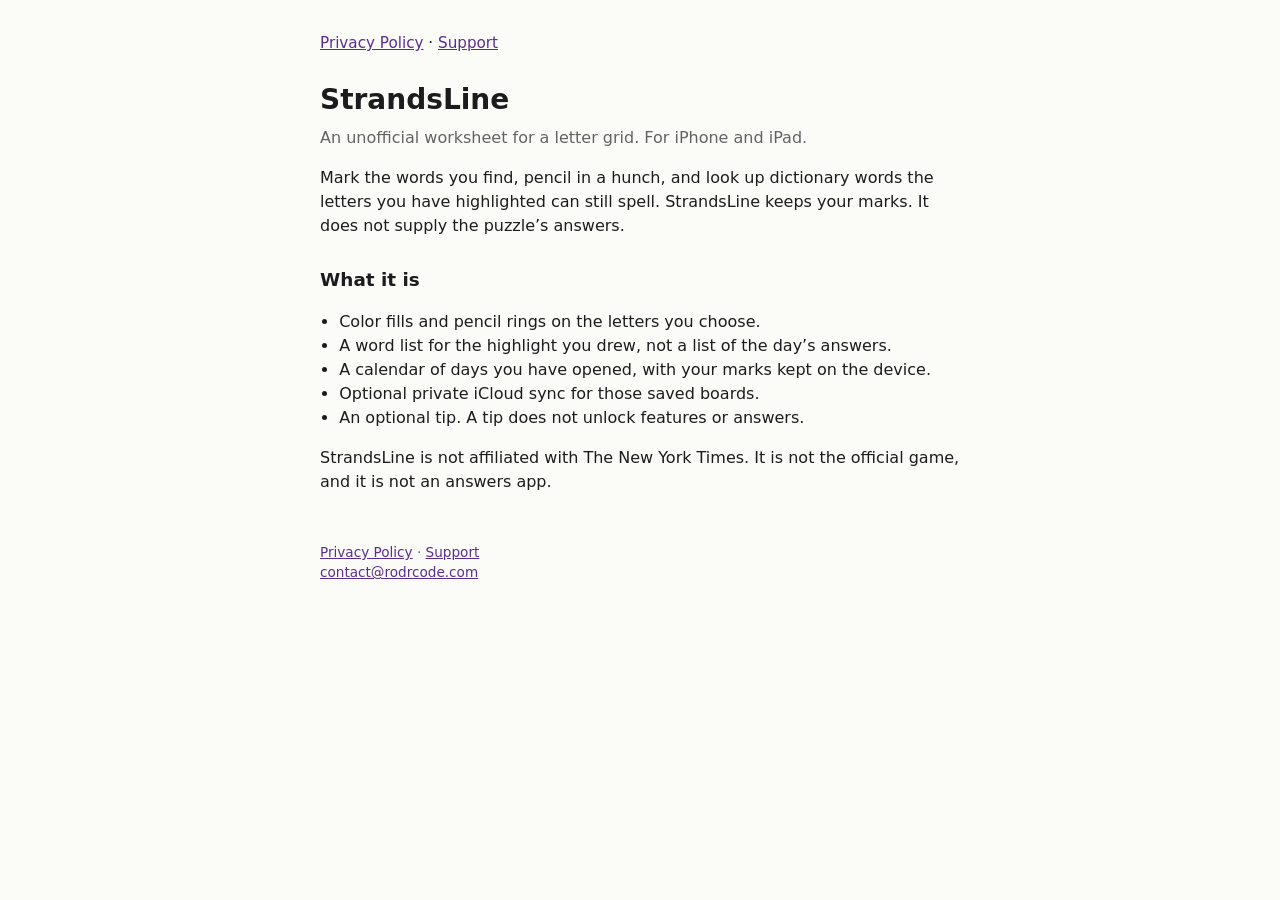
==== strandsline/index.html @ b3b38405 "Publish the Strands Line pages. Rod approved the home, support, and privacy pages as-is under /stran" ====
<!DOCTYPE html>
<html lang="en">
<head>
  <meta charset="utf-8" />
  <meta name="viewport" content="width=device-width, initial-scale=1" />
  <title>StrandsLine</title>
  <meta name="description" content="StrandsLine is an unofficial letter-grid worksheet for iPhone and iPad. It does not provide answers." />
  <style>
    :root {
      font-family: system-ui, -apple-system, Segoe UI, Roboto, Helvetica, Arial, sans-serif;
      line-height: 1.5;
      color: #1c1c1e;
      background: #fbfbf7;
    }
    body { max-width: 40rem; margin: 2rem auto; padding: 0 1.25rem 3rem; }
    h1 { font-size: 1.75rem; margin-bottom: 0.35rem; }
    h2 { font-size: 1.15rem; margin-top: 1.75rem; }
    nav { margin-bottom: 1.5rem; font-size: 0.95rem; }
    .sub { color: #636366; margin-top: 0; }
    a { color: #5b2d8e; }
    ul { padding-left: 1.2rem; }
    footer { margin-top: 3rem; font-size: 0.85rem; color: #636366; }
  </style>
</head>
<body>
  <nav>
    <a href="privacy.html">Privacy Policy</a> ·
    <a href="support.html">Support</a>
  </nav>

  <h1>StrandsLine</h1>
  <p class="sub">An unofficial worksheet for a letter grid. For iPhone and iPad.</p>

  <p>
    Mark the words you find, pencil in a hunch, and look up dictionary words
    the letters you have highlighted can still spell. StrandsLine keeps your
    marks. It does not supply the puzzle’s answers.
  </p>

  <h2>What it is</h2>
  <ul>
    <li>Color fills and pencil rings on the letters you choose.</li>
    <li>A word list for the highlight you drew, not a list of the day’s answers.</li>
    <li>A calendar of days you have opened, with your marks kept on the device.</li>
    <li>Optional private iCloud sync for those saved boards.</li>
    <li>An optional tip. A tip does not unlock features or answers.</li>
  </ul>

  <p>
    StrandsLine is not affiliated with The New York Times.
    It is not the official game, and it is not an answers app.
  </p>

  <footer>
    <p>
      <a href="privacy.html">Privacy Policy</a> ·
      <a href="support.html">Support</a><br />
      <a href="mailto:contact@rodrcode.com">contact@rodrcode.com</a>
    </p>
  </footer>
</body>
</html>
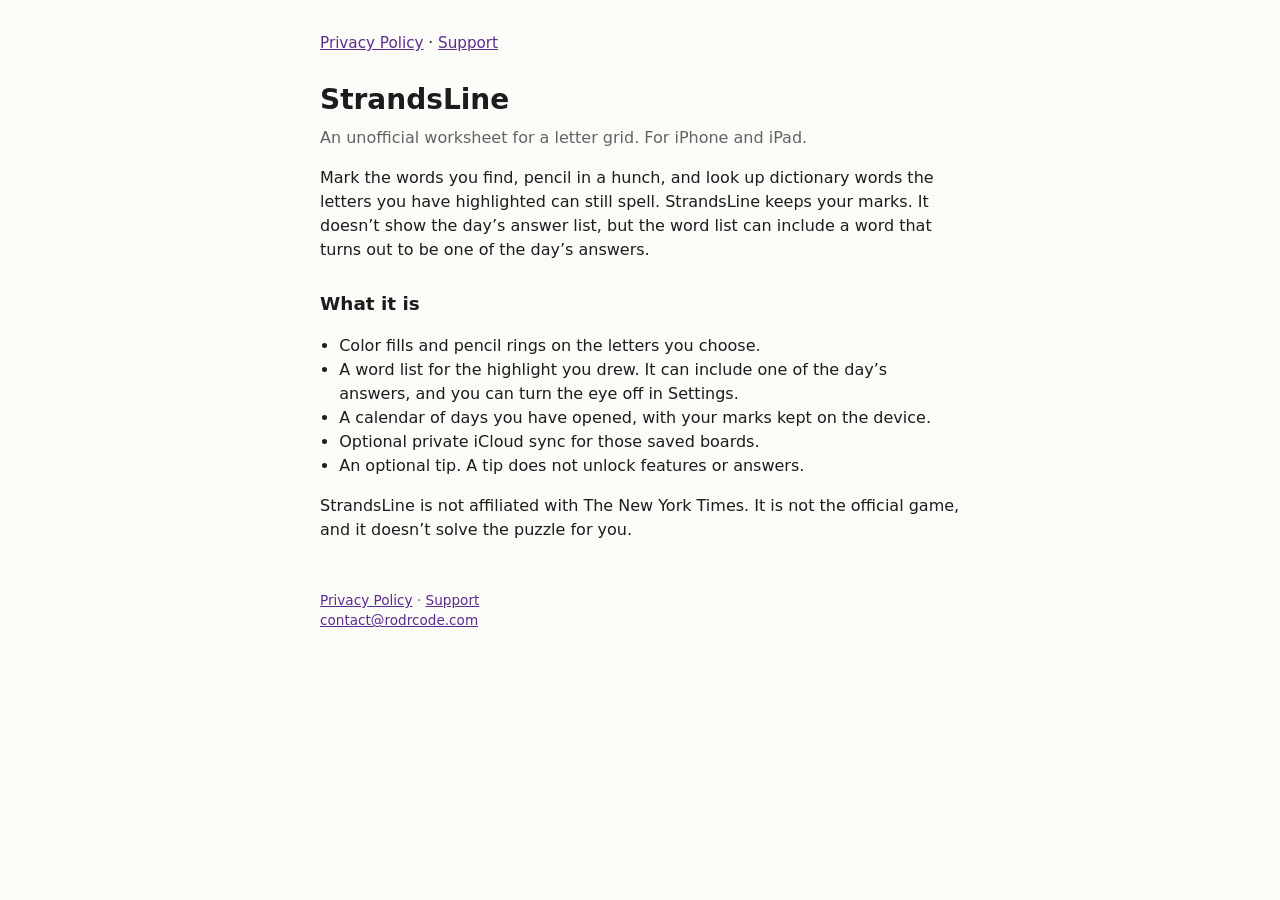
==== commit 8431146b: "Strands Line: soften 'no answers' wording to match the eye word list" ====
--- a/strandsline/index.html
+++ b/strandsline/index.html
@@ -4,7 +4,7 @@
   <meta charset="utf-8" />
   <meta name="viewport" content="width=device-width, initial-scale=1" />
   <title>StrandsLine</title>
-  <meta name="description" content="StrandsLine is an unofficial letter-grid worksheet for iPhone and iPad. It does not provide answers." />
+  <meta name="description" content="StrandsLine is an unofficial letter-grid worksheet for iPhone and iPad. It doesn’t show the day’s answer list or solve the puzzle for you." />
   <style>
     :root {
       font-family: system-ui, -apple-system, Segoe UI, Roboto, Helvetica, Arial, sans-serif;
@@ -34,13 +34,14 @@
   <p>
     Mark the words you find, pencil in a hunch, and look up dictionary words
     the letters you have highlighted can still spell. StrandsLine keeps your
-    marks. It does not supply the puzzle’s answers.
+    marks. It doesn’t show the day’s answer list, but the word list can
+    include a word that turns out to be one of the day’s answers.
   </p>
 
   <h2>What it is</h2>
   <ul>
     <li>Color fills and pencil rings on the letters you choose.</li>
-    <li>A word list for the highlight you drew, not a list of the day’s answers.</li>
+    <li>A word list for the highlight you drew. It can include one of the day’s answers, and you can turn the eye off in Settings.</li>
     <li>A calendar of days you have opened, with your marks kept on the device.</li>
     <li>Optional private iCloud sync for those saved boards.</li>
     <li>An optional tip. A tip does not unlock features or answers.</li>
@@ -48,7 +49,7 @@
 
   <p>
     StrandsLine is not affiliated with The New York Times.
-    It is not the official game, and it is not an answers app.
+    It is not the official game, and it doesn’t solve the puzzle for you.
   </p>
 
   <footer>
